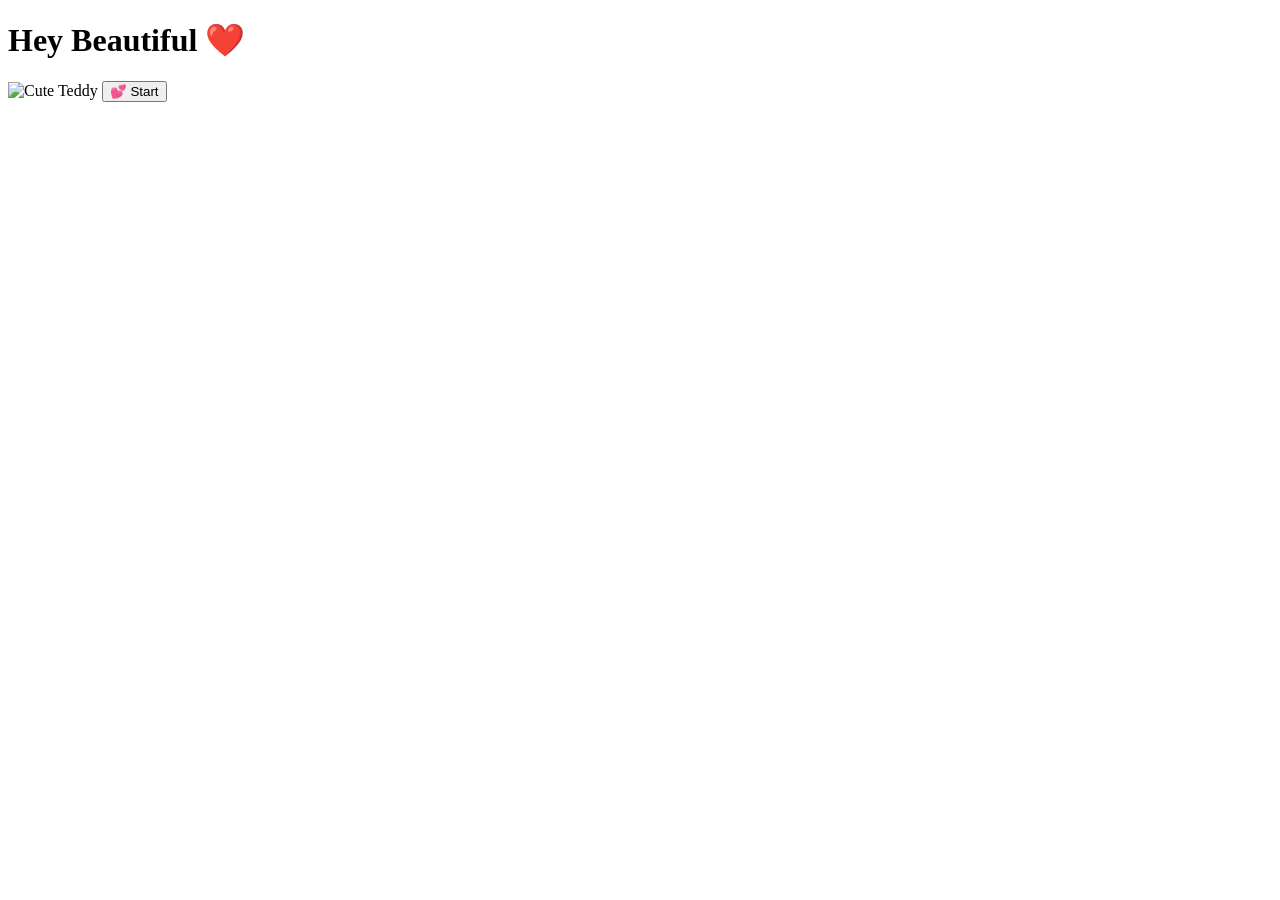
==== index.html @ d86563d8 "Add initial HTML structure for landing page" ====
<!DOCTYPE html>
<html lang="en">
<head>
<meta charset="UTF-8">
<meta name="viewport" content="width=device-width, initial-scale=1.0">

<title>For My Beautiful Girl ❤️</title>

<link rel="stylesheet" href="style.css">

<link href="https://fonts.googleapis.com/css2?family=Poppins:wght@300;400;600;700&display=swap" rel="stylesheet">

</head>

<body>

<div class="hearts"></div>

<div class="container">

<h1 class="title">
Hey Beautiful ❤️
</h1>

<p id="typing"></p>

<img
class="gif"
src="https://media.tenor.com/5Q6D4Q7P6S8AAAAC/cute-bear-love.gif"
alt="Cute Teddy">

<button onclick="location.href='page2.html'">
💕 Start
</button>

</div>

<script src="script.js"></script>

</body>
</html>
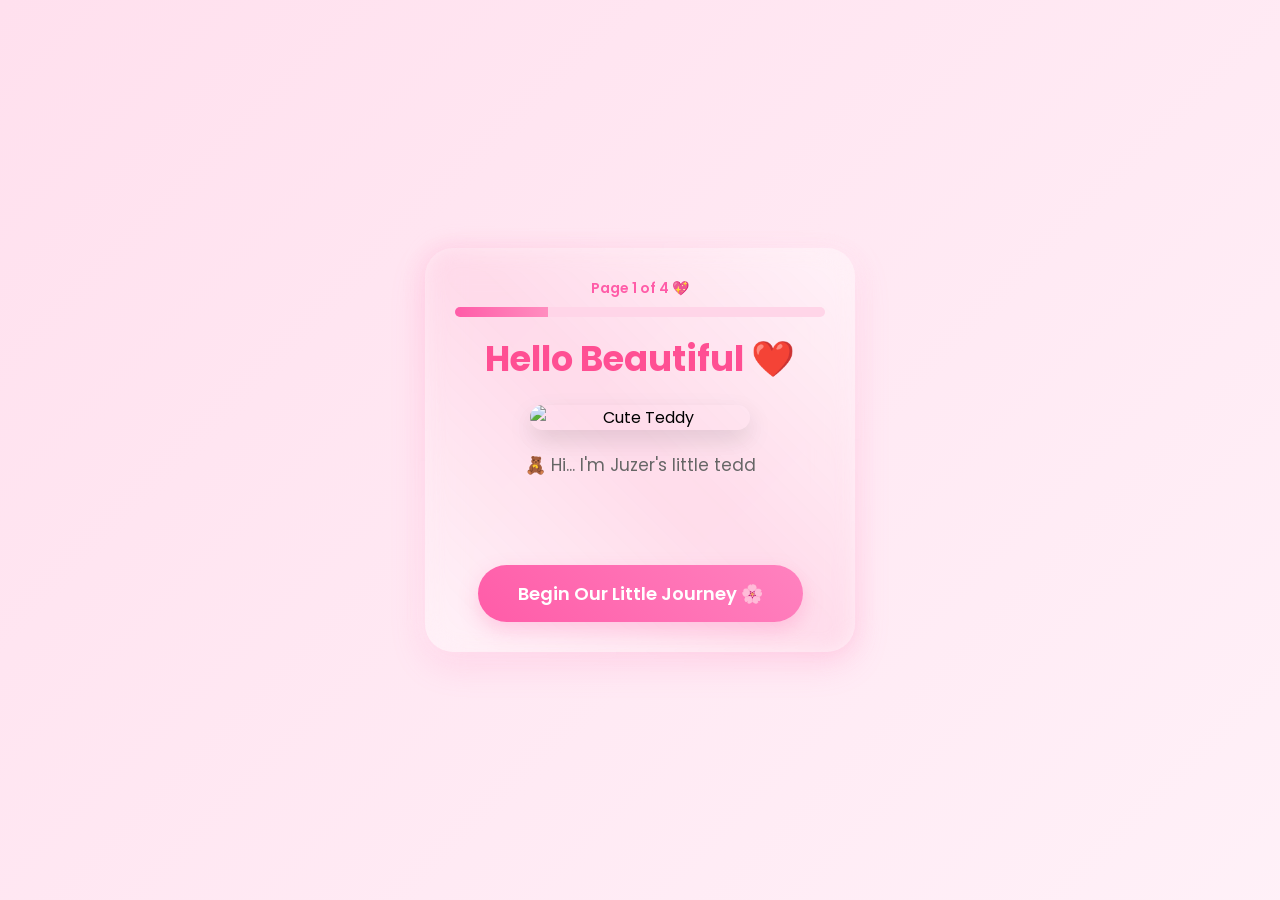
==== commit 7ed4b31f: "Update index.html" ====
--- a/index.html
+++ b/index.html
@@ -1,41 +1,84 @@
 <!DOCTYPE html>
 <html lang="en">
+
 <head>
+
 <meta charset="UTF-8">
+
 <meta name="viewport" content="width=device-width, initial-scale=1.0">
 
-<title>For My Beautiful Girl ❤️</title>
+<title>A Little Surprise ❤️</title>
 
 <link rel="stylesheet" href="style.css">
-
-<link href="https://fonts.googleapis.com/css2?family=Poppins:wght@300;400;600;700&display=swap" rel="stylesheet">
 
 </head>
 
 <body>
 
-<div class="hearts"></div>
+<div class="container fade">
 
-<div class="container">
+<div class="page">
+Page 1 of 4 💖
+</div>
 
-<h1 class="title">
-Hey Beautiful ❤️
-</h1>
+<div class="progress">
+<span style="width:25%"></span>
+</div>
+
+<h1>Hello Beautiful ❤️</h1>
+
+<img
+src="assets/gifs/200w.webp"
+class="gif"
+alt="Cute Teddy">
 
 <p id="typing"></p>
 
-<img
-class="gif"
-src="https://media.tenor.com/5Q6D4Q7P6S8AAAAC/cute-bear-love.gif"
-alt="Cute Teddy">
-
-<button onclick="location.href='page2.html'">
-💕 Start
+<button id="startBtn">
+Begin Our Little Journey 🌸
 </button>
 
 </div>
 
 <script src="script.js"></script>
 
+<script>
+
+const message =
+"🧸 Hi... I'm Juzer's little teddy bear! He asked me to take care of someone very special today. I know today might be a little difficult, but don't worry. I'll stay with you through this tiny journey and make sure you end it with a smile. ❤️";
+
+let i = 0;
+
+function type(){
+
+if(i < message.length){
+
+document.getElementById("typing").innerHTML += message.charAt(i);
+
+i++;
+
+setTimeout(type,35);
+
+}
+
+}
+
+type();
+
+document.getElementById("startBtn").onclick=function(){
+
+document.body.style.opacity="0";
+
+setTimeout(function(){
+
+window.location.href="page2.html";
+
+},500);
+
+}
+
+</script>
+
 </body>
+
 </html>
--- a/style.css
+++ b/style.css
@@ -0,0 +1,553 @@
+/*======== GOOGLE FONT ========*/
+@import url('https://fonts.googleapis.com/css2?family=Poppins:wght@300;400;500;600;700&display=swap');
+
+/*======== RESET ========*/
+*{
+margin:0;
+padding:0;
+box-sizing:border-box;
+font-family:'Poppins',sans-serif;
+}
+
+html{
+scroll-behavior:smooth;
+}
+
+body{
+min-height:100vh;
+display:flex;
+justify-content:center;
+align-items:center;
+padding:20px;
+overflow-x:hidden;
+position:relative;
+background:linear-gradient(-45deg,#ffd6e8,#ffeaf4,#fff6fb,#ffe0ee);
+background-size:400% 400%;
+animation:bg 12s ease infinite;
+}
+
+@keyframes bg{
+0%{background-position:0% 50%;}
+50%{background-position:100% 50%;}
+100%{background-position:0% 50%;}
+}
+
+/*======== MAIN CARD ========*/
+
+.container{
+width:100%;
+max-width:430px;
+padding:30px;
+border-radius:28px;
+background:rgba(255,255,255,.28);
+backdrop-filter:blur(18px);
+box-shadow:0 12px 35px rgba(255,105,180,.18);
+text-align:center;
+position:relative;
+z-index:5;
+animation:show .8s;
+}
+
+@keyframes show{
+from{
+opacity:0;
+transform:translateY(40px);
+}
+to{
+opacity:1;
+transform:translateY(0);
+}
+}
+
+/*======== TITLES ========*/
+
+h1{
+font-size:2.2rem;
+color:#ff4f93;
+margin-bottom:12px;
+}
+
+h2{
+color:#ff4f93;
+margin-top:15px;
+}
+
+p{
+color:#666;
+line-height:1.8;
+font-size:17px;
+}
+
+/*======== GIF ========*/
+
+.gif{
+width:220px;
+display:block;
+margin:20px auto;
+border-radius:20px;
+box-shadow:0 10px 25px rgba(0,0,0,.12);
+animation:float 3s ease-in-out infinite;
+}
+
+@keyframes float{
+0%{transform:translateY(0);}
+50%{transform:translateY(-10px);}
+100%{transform:translateY(0);}
+}
+
+/*======== BUTTON ========*/
+
+button{
+margin-top:20px;
+padding:15px 40px;
+border:none;
+border-radius:50px;
+background:linear-gradient(45deg,#ff5ca8,#ff82bf);
+color:white;
+font-size:18px;
+font-weight:600;
+cursor:pointer;
+transition:.3s;
+box-shadow:0 8px 20px rgba(255,92,168,.25);
+}
+
+button:hover{
+transform:scale(1.05);
+}
+
+button:active{
+transform:scale(.95);
+}
+
+/*======== PROGRESS ========*/
+
+.progress{
+width:100%;
+height:10px;
+background:#ffd5e8;
+border-radius:20px;
+overflow:hidden;
+margin-bottom:15px;
+}
+
+.progress span{
+display:block;
+height:100%;
+background:linear-gradient(90deg,#ff5ca8,#ff8dbf);
+transition:.5s;
+}
+
+.page{
+font-size:14px;
+font-weight:600;
+color:#ff5ca8;
+margin-bottom:8px;
+}
+
+/*======== TYPING ========*/
+
+#typing{
+min-height:80px;
+margin-bottom:15px;
+}
+
+/*======== QUESTIONS ========*/
+
+.question{
+font-size:20px;
+font-weight:600;
+margin:20px 0;
+color:#555;
+}
+
+.choice{
+display:block;
+width:100%;
+margin:12px 0;
+}
+/*======== SLIDER ========*/
+
+.slider-box{
+margin:25px 0;
+}
+
+input[type=range]{
+width:100%;
+appearance:none;
+height:10px;
+border-radius:20px;
+background:#ffd5e8;
+outline:none;
+}
+
+input[type=range]::-webkit-slider-thumb{
+appearance:none;
+width:26px;
+height:26px;
+border-radius:50%;
+background:#ff4f93;
+border:3px solid #fff;
+cursor:pointer;
+box-shadow:0 5px 15px rgba(255,79,147,.3);
+}
+
+input[type=range]::-moz-range-thumb{
+width:26px;
+height:26px;
+border:none;
+border-radius:50%;
+background:#ff4f93;
+cursor:pointer;
+}
+
+#painValue{
+font-size:50px;
+font-weight:700;
+color:#ff4f93;
+margin:15px 0;
+}
+
+#painText{
+font-size:18px;
+color:#666;
+min-height:60px;
+line-height:1.7;
+}
+
+/*======== LETTER ========*/
+
+.letter{
+text-align:left;
+margin-top:20px;
+line-height:2;
+font-size:17px;
+color:#555;
+}
+
+.letter p{
+margin-bottom:15px;
+}
+
+.highlight{
+color:#ff4f93;
+font-weight:700;
+font-size:22px;
+text-align:center;
+margin:25px 0;
+}
+
+/*======== HUG MESSAGE ========*/
+
+#hugMessage{
+margin-top:25px;
+font-size:22px;
+font-weight:700;
+color:#ff4f93;
+}
+
+/*======== HEARTS ========*/
+
+.heart{
+position:fixed;
+bottom:-30px;
+color:#ff5ca8;
+pointer-events:none;
+z-index:1;
+animation:heartUp linear forwards;
+}
+
+@keyframes heartUp{
+0%{
+transform:translateY(0) scale(.6);
+opacity:0;
+}
+20%{
+opacity:1;
+}
+100%{
+transform:translateY(-120vh) scale(1.4);
+opacity:0;
+}
+}
+
+/*======== PETALS ========*/
+
+.petal{
+position:fixed;
+top:-30px;
+font-size:22px;
+pointer-events:none;
+z-index:1;
+animation:petalDown linear forwards;
+}
+
+@keyframes petalDown{
+0%{
+transform:translateX(0) rotate(0deg);
+}
+100%{
+transform:translateX(100px) translateY(120vh) rotate(360deg);
+}
+}
+
+/*======== SPARKLES ========*/
+
+.sparkle{
+position:fixed;
+width:8px;
+height:8px;
+background:#fff;
+border-radius:50%;
+pointer-events:none;
+box-shadow:0 0 10px #fff;
+animation:spark 1s forwards;
+}
+
+@keyframes spark{
+0%{
+opacity:1;
+transform:scale(1);
+}
+100%{
+opacity:0;
+transform:translateY(-40px) scale(0);
+}
+}
+
+/*======== UTILITIES ========*/
+
+.hidden{
+display:none;
+}
+
+.center{
+text-align:center;
+}
+
+.mt20{
+margin-top:20px;
+}
+
+.mt30{
+margin-top:30px;
+}
+
+.mb20{
+margin-bottom:20px;
+}
+
+.fade{
+animation:fade .8s;
+}
+
+@keyframes fade{
+from{
+opacity:0;
+}
+to{
+opacity:1;
+}
+}
+/*======== FINAL POLISH ========*/
+
+.container::before{
+content:"";
+position:absolute;
+inset:-2px;
+border-radius:30px;
+background:linear-gradient(45deg,
+rgba(255,255,255,.25),
+rgba(255,182,212,.35),
+rgba(255,255,255,.25));
+filter:blur(10px);
+z-index:-1;
+}
+
+/* Bubble Background */
+
+.bubble{
+position:fixed;
+bottom:-40px;
+width:15px;
+height:15px;
+background:rgba(255,255,255,.35);
+border-radius:50%;
+pointer-events:none;
+animation:bubble 12s linear forwards;
+z-index:0;
+}
+
+@keyframes bubble{
+
+0%{
+transform:translateY(0) scale(.4);
+opacity:0;
+}
+
+20%{
+opacity:.6;
+}
+
+100%{
+transform:translateY(-120vh) scale(1.5);
+opacity:0;
+}
+
+}
+
+/* Link */
+
+a{
+
+text-decoration:none;
+
+color:inherit;
+
+}
+
+/* Inputs */
+
+input,
+button{
+
+font-family:'Poppins',sans-serif;
+
+}
+
+/* Card Hover */
+
+.container:hover{
+
+transform:translateY(-3px);
+
+transition:.4s;
+
+}
+
+/* Image Hover */
+
+.gif:hover{
+
+transform:
+translateY(-8px)
+scale(1.04);
+
+transition:.4s;
+
+}
+
+/* Smooth Page Fade */
+
+body{
+
+animation:pageFade .8s;
+
+}
+
+@keyframes pageFade{
+
+from{
+
+opacity:0;
+
+}
+
+to{
+
+opacity:1;
+
+}
+
+}
+
+/* Selection */
+
+::selection{
+
+background:#ff8fc3;
+
+color:white;
+
+}
+
+/* Scrollbar */
+
+::-webkit-scrollbar{
+
+width:8px;
+
+}
+
+::-webkit-scrollbar-thumb{
+
+background:#ff8fc3;
+
+border-radius:20px;
+
+}
+
+::-webkit-scrollbar-track{
+
+background:#ffe7f2;
+
+}
+
+/* Responsive */
+
+@media(max-width:500px){
+
+body{
+
+padding:15px;
+
+}
+
+.container{
+
+padding:22px;
+
+border-radius:24px;
+
+}
+
+h1{
+
+font-size:1.9rem;
+
+}
+
+p{
+
+font-size:16px;
+
+}
+
+.gif{
+
+width:190px;
+
+}
+
+button{
+
+width:100%;
+
+font-size:17px;
+
+}
+
+#painValue{
+
+font-size:42px;
+
+}
+
+.highlight{
+
+font-size:20px;
+
+}
+
+}
+
+/* End */
